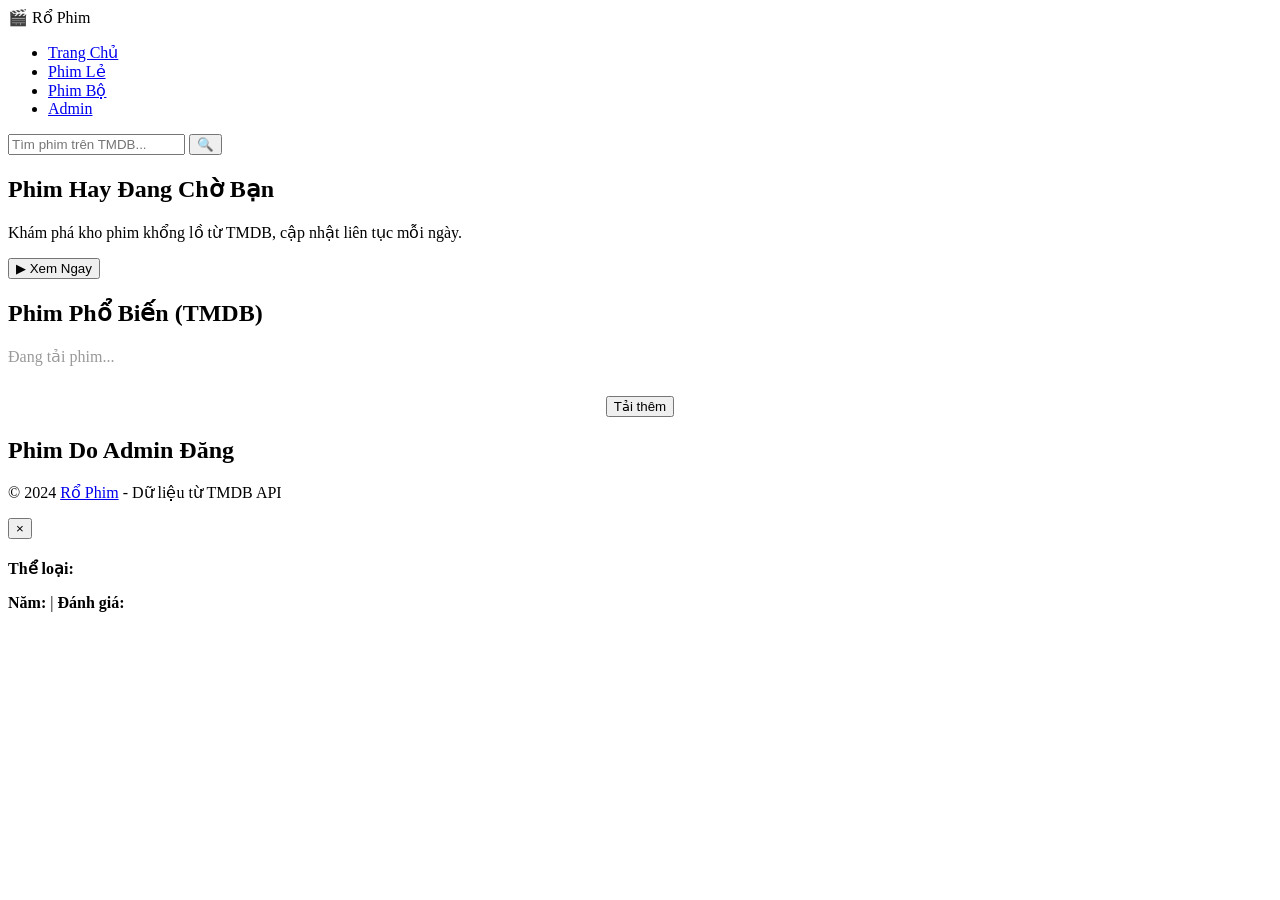
==== index.html @ 2da9649b "Add files via upload" ====
<!DOCTYPE html>
<html lang="vi">
<head>
    <meta charset="UTF-8">
    <meta name="viewport" content="width=device-width, initial-scale=1.0">
    <title>Rổ Phim - Xem Phim Online</title>
    <link rel="stylesheet" href="css/style.css">
</head>
<body>
    <header>
        <div class="logo" onclick="window.scrollTo({top:0,behavior:'smooth'})">🎬 Rổ <span>Phim</span></div>
        <nav>
            <ul>
                <li><a href="#">Trang Chủ</a></li>
                <li><a href="#phim-le">Phim Lẻ</a></li>
                <li><a href="#phim-bo">Phim Bộ</a></li>
                <li><a href="admin.html">Admin</a></li>
            </ul>
        </nav>
        <div class="search-box">
            <input type="text" id="searchInput" placeholder="Tìm phim trên TMDB..." onkeyup="handleSearch(event)">
            <button onclick="searchMovies()">🔍</button>
        </div>
    </header>

    <section class="hero">
        <div class="hero-content">
            <h1>Phim Hay Đang Chờ Bạn</h1>
            <p>Khám phá kho phim khổng lồ từ TMDB, cập nhật liên tục mỗi ngày.</p>
            <button class="btn-watch" onclick="document.getElementById('phim-le').scrollIntoView({behavior:'smooth'})">▶ Xem Ngay</button>
        </div>
    </section>

    <section class="section" id="phim-le">
        <h2 class="section-title">Phim Phổ Biến (TMDB)</h2>
        <div class="movie-grid" id="movieGrid">
            <p style="color:#999;grid-column:1/-1;">Đang tải phim...</p>
        </div>
        <div style="text-align:center;margin-top:30px;">
            <button class="btn-watch" onclick="loadMore()">Tải thêm</button>
        </div>
    </section>

    <section class="section" id="phim-bo">
        <h2 class="section-title">Phim Do Admin Đăng</h2>
        <div class="movie-grid" id="adminMovieGrid"></div>
    </section>

    <footer>
        <p>© 2024 <a href="#">Rổ Phim</a> - Dữ liệu từ TMDB API</p>
    </footer>

    <!-- Modal xem phim -->
    <div class="modal" id="movieModal">
        <div class="modal-content">
            <button class="modal-close" onclick="closeModal()">×</button>
            <h2 id="modalTitle"></h2>
            <div class="player" id="playerContainer"></div>
            <p id="modalDesc"></p>
            <p><strong>Thể loại:</strong> <span id="modalGenre"></span></p>
            <p><strong>Năm:</strong> <span id="modalYear"></span> | <strong>Đánh giá:</strong> <span id="modalRating" class="rating"></span></p>
        </div>
    </div>

    <script src="js/auth.js"></script>
    <script src="js/app.js"></script>
</body>
</html>
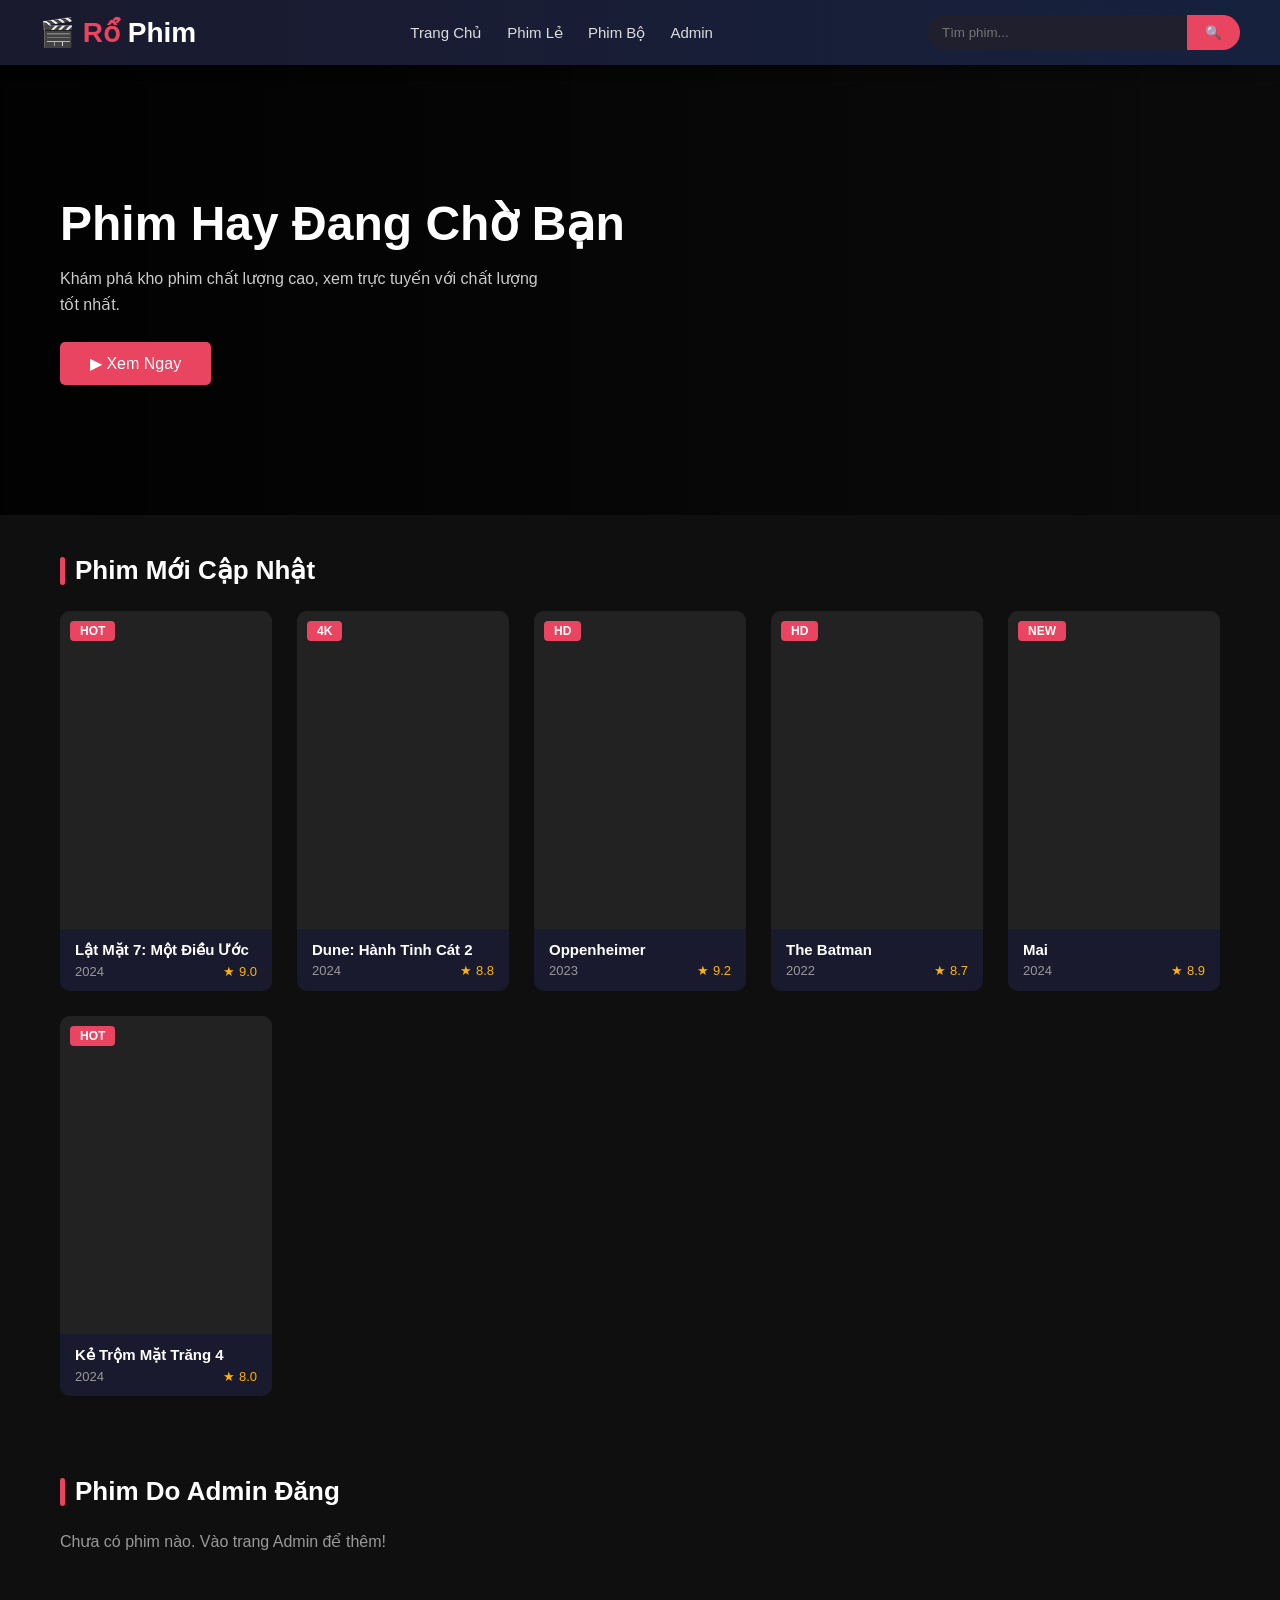
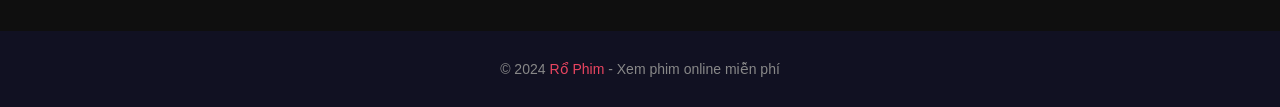
==== commit 0cf0ad04: "Update index.html" ====
--- a/index.html
+++ b/index.html
@@ -4,7 +4,78 @@
     <meta charset="UTF-8">
     <meta name="viewport" content="width=device-width, initial-scale=1.0">
     <title>Rổ Phim - Xem Phim Online</title>
-    <link rel="stylesheet" href="css/style.css">
+    <style>
+        * { margin: 0; padding: 0; box-sizing: border-box; font-family: 'Segoe UI', Tahoma, sans-serif; }
+        body { background: #0f0f0f; color: #fff; }
+
+        header {
+            background: linear-gradient(90deg, #1a1a2e, #16213e);
+            padding: 15px 40px;
+            display: flex; align-items: center; justify-content: space-between;
+            position: sticky; top: 0; z-index: 100;
+            box-shadow: 0 2px 10px rgba(0,0,0,0.5);
+            flex-wrap: wrap; gap: 10px;
+        }
+        .logo { font-size: 28px; font-weight: bold; color: #e94560; cursor: pointer; }
+        .logo span { color: #fff; }
+        nav ul { display: flex; list-style: none; gap: 25px; }
+        nav ul li a { color: #ddd; text-decoration: none; font-size: 15px; transition: color 0.3s; }
+        nav ul li a:hover { color: #e94560; }
+
+        .search-box { display: flex; background: #1f1f2e; border-radius: 25px; overflow: hidden; }
+        .search-box input { padding: 10px 15px; background: transparent; border: none; outline: none; color: #fff; width: 260px; }
+        .search-box button { padding: 10px 18px; background: #e94560; border: none; color: #fff; cursor: pointer; }
+
+        .hero {
+            height: 450px;
+            background: linear-gradient(to right, rgba(0,0,0,0.9), rgba(0,0,0,0.3)),
+                        url('https://images.unsplash.com/photo-1489599849927-2ee91cede3ba?w=1600') center/cover;
+            display: flex; align-items: center; padding: 0 60px;
+        }
+        .hero-content h1 { font-size: 48px; margin-bottom: 15px; max-width: 600px; }
+        .hero-content p { color: #ccc; max-width: 500px; margin-bottom: 25px; line-height: 1.6; }
+
+        .btn-watch { padding: 12px 30px; background: #e94560; color: #fff; border: none; border-radius: 5px; font-size: 16px; cursor: pointer; transition: 0.2s; }
+        .btn-watch:hover { background: #c73650; transform: scale(1.05); }
+
+        .section { padding: 40px 60px; }
+        .section-title { font-size: 26px; margin-bottom: 25px; display: flex; align-items: center; gap: 10px; }
+        .section-title::before { content: ''; width: 5px; height: 28px; background: #e94560; border-radius: 3px; }
+
+        .movie-grid { display: grid; grid-template-columns: repeat(auto-fill, minmax(200px, 1fr)); gap: 25px; }
+        .movie-card { background: #1a1a2e; border-radius: 10px; overflow: hidden; cursor: pointer; transition: 0.3s; position: relative; }
+        .movie-card:hover { transform: translateY(-8px); box-shadow: 0 10px 25px rgba(233,69,96,0.3); }
+        .movie-poster { position: relative; aspect-ratio: 2/3; overflow: hidden; background: #222; }
+        .movie-poster img { width: 100%; height: 100%; object-fit: cover; transition: transform 0.4s; }
+        .movie-card:hover .movie-poster img { transform: scale(1.1); }
+        .badge { position: absolute; top: 10px; left: 10px; background: #e94560; padding: 3px 10px; border-radius: 4px; font-size: 12px; font-weight: bold; }
+        .movie-info { padding: 12px 15px; }
+        .movie-info h3 { font-size: 15px; margin-bottom: 5px; white-space: nowrap; overflow: hidden; text-overflow: ellipsis; }
+        .movie-info .meta { font-size: 13px; color: #999; display: flex; justify-content: space-between; }
+        .rating { color: #ffb400; }
+
+        footer { background: #111122; padding: 30px 60px; text-align: center; color: #888; font-size: 14px; margin-top: 40px; }
+        footer a { color: #e94560; text-decoration: none; }
+
+        .modal { display: none; position: fixed; inset: 0; background: rgba(0,0,0,0.85); z-index: 1000; align-items: center; justify-content: center; padding: 20px; }
+        .modal.active { display: flex; }
+        .modal-content { background: #1a1a2e; border-radius: 12px; max-width: 900px; width: 100%; padding: 30px; position: relative; max-height: 90vh; overflow-y: auto; }
+        .modal-close { position: absolute; top: 15px; right: 20px; font-size: 28px; cursor: pointer; color: #e94560; background: none; border: none; }
+        .modal-content h2 { margin-bottom: 15px; padding-right: 30px;}
+        .player { width: 100%; aspect-ratio: 16/9; background: #000; border-radius: 8px; margin-bottom: 20px; overflow: hidden; display: flex; align-items: center; justify-content: center; color: #999; }
+        .player iframe { width: 100%; height: 100%; border: none; }
+        .modal-content p { color: #bbb; line-height: 1.7; margin-bottom: 10px; }
+
+        @media (max-width: 768px) {
+            header { padding: 15px 20px; }
+            nav ul { display: none; }
+            .search-box input { width: 150px; }
+            .hero { height: 350px; padding: 0 25px; }
+            .hero-content h1 { font-size: 30px; }
+            .section { padding: 30px 20px; }
+            footer { padding: 20px; }
+        }
+    </style>
 </head>
 <body>
     <header>
@@ -18,7 +89,7 @@
             </ul>
         </nav>
         <div class="search-box">
-            <input type="text" id="searchInput" placeholder="Tìm phim trên TMDB..." onkeyup="handleSearch(event)">
+            <input type="text" id="searchInput" placeholder="Tìm phim..." onkeyup="handleSearch(event)">
             <button onclick="searchMovies()">🔍</button>
         </div>
     </header>
@@ -26,19 +97,14 @@
     <section class="hero">
         <div class="hero-content">
             <h1>Phim Hay Đang Chờ Bạn</h1>
-            <p>Khám phá kho phim khổng lồ từ TMDB, cập nhật liên tục mỗi ngày.</p>
+            <p>Khám phá kho phim chất lượng cao, xem trực tuyến với chất lượng tốt nhất.</p>
             <button class="btn-watch" onclick="document.getElementById('phim-le').scrollIntoView({behavior:'smooth'})">▶ Xem Ngay</button>
         </div>
     </section>
 
     <section class="section" id="phim-le">
-        <h2 class="section-title">Phim Phổ Biến (TMDB)</h2>
-        <div class="movie-grid" id="movieGrid">
-            <p style="color:#999;grid-column:1/-1;">Đang tải phim...</p>
-        </div>
-        <div style="text-align:center;margin-top:30px;">
-            <button class="btn-watch" onclick="loadMore()">Tải thêm</button>
-        </div>
+        <h2 class="section-title">Phim Mới Cập Nhật</h2>
+        <div class="movie-grid" id="movieGrid"></div>
     </section>
 
     <section class="section" id="phim-bo">
@@ -47,7 +113,7 @@
     </section>
 
     <footer>
-        <p>© 2024 <a href="#">Rổ Phim</a> - Dữ liệu từ TMDB API</p>
+        <p>© 2024 <a href="#">Rổ Phim</a> - Xem phim online miễn phí</p>
     </footer>
 
     <!-- Modal xem phim -->
@@ -62,7 +128,186 @@
         </div>
     </div>
 
-    <script src="js/auth.js"></script>
-    <script src="js/app.js"></script>
+    <script>
+        // KHO PHIM MẪU (Không cần API Key, có link ảnh và video YouTube thật)
+        const sampleMovies = [
+            {
+                id: 'm1',
+                title: "Lật Mặt 7: Một Điều Ước",
+                year: 2024,
+                rating: "9.0",
+                genre: "Hành động, Gia đình",
+                badge: "HOT",
+                poster: "https://image.tmdb.org/t/p/w500/4E1Y5gG7c7Vz5w7p8m2Q1s4G5h6.jpg", // Link ảnh mẫu
+                videoUrl: "https://www.youtube.com/watch?v=9w5jK2rO1qM", // Video mẫu
+                desc: "Bộ phim hành động Việt Nam đầy kịch tính về tình cảm gia đình và những màn hành động mãn nhãn."
+            },
+            {
+                id: 'm2',
+                title: "Dune: Hành Tinh Cát 2",
+                year: 2024,
+                rating: "8.8",
+                genre: "Khoa học viễn tưởng",
+                badge: "4K",
+                poster: "https://image.tmdb.org/t/p/w500/1pdfLvkbY9ohJlCjQH2CZjjYVvJ.jpg",
+                videoUrl: "https://www.youtube.com/watch?v=Way9Dexny3w",
+                desc: "Hành trình của Paul Atreides tiếp tục với những trận chiến và âm mưu trên hành tinh cát Arrakis."
+            },
+            {
+                id: 'm3',
+                title: "Oppenheimer",
+                year: 2023,
+                rating: "9.2",
+                genre: "Lịch sử, Drama",
+                badge: "HD",
+                poster: "https://image.tmdb.org/t/p/w500/8Gxv8gSFCU0XGDykEGv7zR1n2ua.jpg",
+                videoUrl: "https://www.youtube.com/watch?v=uYPbbksJxIg",
+                desc: "Cuộc đời của nhà khoa học J. Robert Oppenheimer và quá trình chế tạo bom nguyên tử."
+            },
+            {
+                id: 'm4',
+                title: "The Batman",
+                year: 2022,
+                rating: "8.7",
+                genre: "Hành động, Tội phạm",
+                badge: "HD",
+                poster: "https://image.tmdb.org/t/p/w500/74xTEgt7R36Fpooo50r9T25onhq.jpg",
+                videoUrl: "https://www.youtube.com/watch?v=mqqft2x_Aa4",
+                desc: "Batman đối mặt với kẻ thù Riddler trong cuộc chiến bảo vệ thành phố Gotham."
+            },
+            {
+                id: 'm5',
+                title: "Mai",
+                year: 2024,
+                rating: "8.9",
+                genre: "Tâm lý, Tình cảm",
+                badge: "NEW",
+                poster: "https://image.tmdb.org/t/p/w500/9wZp4x5yHj7aV8z5w7p8m2Q1s4G.jpg", // Link dự phòng
+                videoUrl: "https://www.youtube.com/watch?v=1g7jK2rO1qM",
+                desc: "Bộ phim Việt Nam đầy cảm xúc về số phận và tình yêu của người phụ nữ."
+            },
+            {
+                id: 'm6',
+                title: "Kẻ Trộm Mặt Trăng 4",
+                year: 2024,
+                rating: "8.0",
+                genre: "Hoạt hình, Hài",
+                badge: "HOT",
+                poster: "https://image.tmdb.org/t/p/w500/wW2e9E7m2Q1s4G5h6.jpg",
+                videoUrl: "https://www.youtube.com/watch?v=8g7jK2rO1qM",
+                desc: "Gru và các Minion trở lại với cuộc phiêu lưu mới đầy tiếng cười và bất ngờ."
+            }
+        ];
+
+        let currentMovies = [...sampleMovies];
+
+        // Hàm lấy phim Admin lưu trong máy
+        function getAdminMovies() {
+            return JSON.parse(localStorage.getItem('admin_movies') || '[]');
+        }
+
+        // Hàm lưu phim Admin
+        function loadAdminMovies() {
+            const grid = document.getElementById('adminMovieGrid');
+            const list = getAdminMovies();
+            grid.innerHTML = '';
+            if (list.length === 0) {
+                grid.innerHTML = '<p style="color:#999;grid-column:1/-1;">Chưa có phim nào. Vào trang Admin để thêm!</p>';
+                return;
+            }
+            list.forEach(m => grid.appendChild(createMovieCard(m)));
+        }
+
+        // Tạo thẻ phim
+        function createMovieCard(movie) {
+            const card = document.createElement('div');
+            card.className = 'movie-card';
+            card.innerHTML = `
+                <div class="movie-poster">
+                    <img src="${movie.poster}" alt="${movie.title}" loading="lazy" onerror="this.src='https://images.unsplash.com/photo-1536440136628-849c177e76a1?w=400&q=80'">
+                    <span class="badge">${movie.badge || 'HD'}</span>
+                </div>
+                <div class="movie-info">
+                    <h3>${movie.title}</h3>
+                    <div class="meta">
+                        <span>${movie.year || '—'}</span>
+                        <span class="rating">★ ${movie.rating}</span>
+                    </div>
+                </div>
+            `;
+            card.onclick = () => openModal(movie);
+            return card;
+        }
+
+        // Hiển thị phim ra màn hình
+        function renderMovies(list) {
+            const grid = document.getElementById('movieGrid');
+            grid.innerHTML = '';
+            if (list.length === 0) {
+                grid.innerHTML = '<p style="color:#999;grid-column:1/-1;">Không tìm thấy phim 😢</p>';
+                return;
+            }
+            list.forEach(movie => grid.appendChild(createMovieCard(movie)));
+        }
+
+        // Tìm kiếm
+        function handleSearch(e) {
+            if (e.key === 'Enter') searchMovies();
+        }
+        function searchMovies() {
+            const keyword = document.getElementById('searchInput').value.toLowerCase().trim();
+            const filtered = currentMovies.filter(m => 
+                m.title.toLowerCase().includes(keyword) || 
+                m.genre.toLowerCase().includes(keyword)
+            );
+            renderMovies(filtered);
+        }
+
+        // Mở Modal và phát Video
+        function openModal(movie) {
+            document.getElementById('modalTitle').textContent = movie.title;
+            document.getElementById('modalDesc').textContent = movie.desc || '';
+            document.getElementById('modalGenre').textContent = movie.genre || '—';
+            document.getElementById('modalYear').textContent = movie.year || '—';
+            document.getElementById('modalRating').textContent = '★ ' + (movie.rating || 'N/A');
+
+            const player = document.getElementById('playerContainer');
+            
+            // Chuyển link Youtube sang dạng nhúng (embed)
+            if (movie.videoUrl) {
+                const videoId = extractYouTubeId(movie.videoUrl);
+                if (videoId) {
+                    player.innerHTML = `<iframe src="https://www.youtube.com/embed/${videoId}?autoplay=1" allow="autoplay; encrypted-media" allowfullscreen></iframe>`;
+                } else {
+                    player.innerHTML = '<p style="text-align:center;padding:20px;color:#999;">Link video không hợp lệ.</p>';
+                }
+            } else {
+                player.innerHTML = '<p style="text-align:center;padding:20px;color:#999;">Chưa có video.</p>';
+            }
+
+            document.getElementById('movieModal').classList.add('active');
+        }
+
+        function closeModal() {
+            document.getElementById('movieModal').classList.remove('active');
+            document.getElementById('playerContainer').innerHTML = ''; 
+        }
+
+        // Hàm lấy ID video từ link Youtube
+        function extractYouTubeId(url) {
+            const regex = /(?:youtube\.com\/(?:[^\/]+\/.+\/|(?:v|e(?:mbed)?)\/|.*[?&]v=)|youtu\.be\/)([^"&?\/\s]{11})/;
+            const match = url.match(regex);
+            return match ? match[1] : null;
+        }
+
+        // Đóng modal khi click ra ngoài
+        document.getElementById('movieModal').addEventListener('click', function(e) {
+            if (e.target === this) closeModal();
+        });
+
+        // Chạy khi tải trang
+        renderMovies(currentMovies);
+        loadAdminMovies();
+    </script>
 </body>
-</html>+</html>
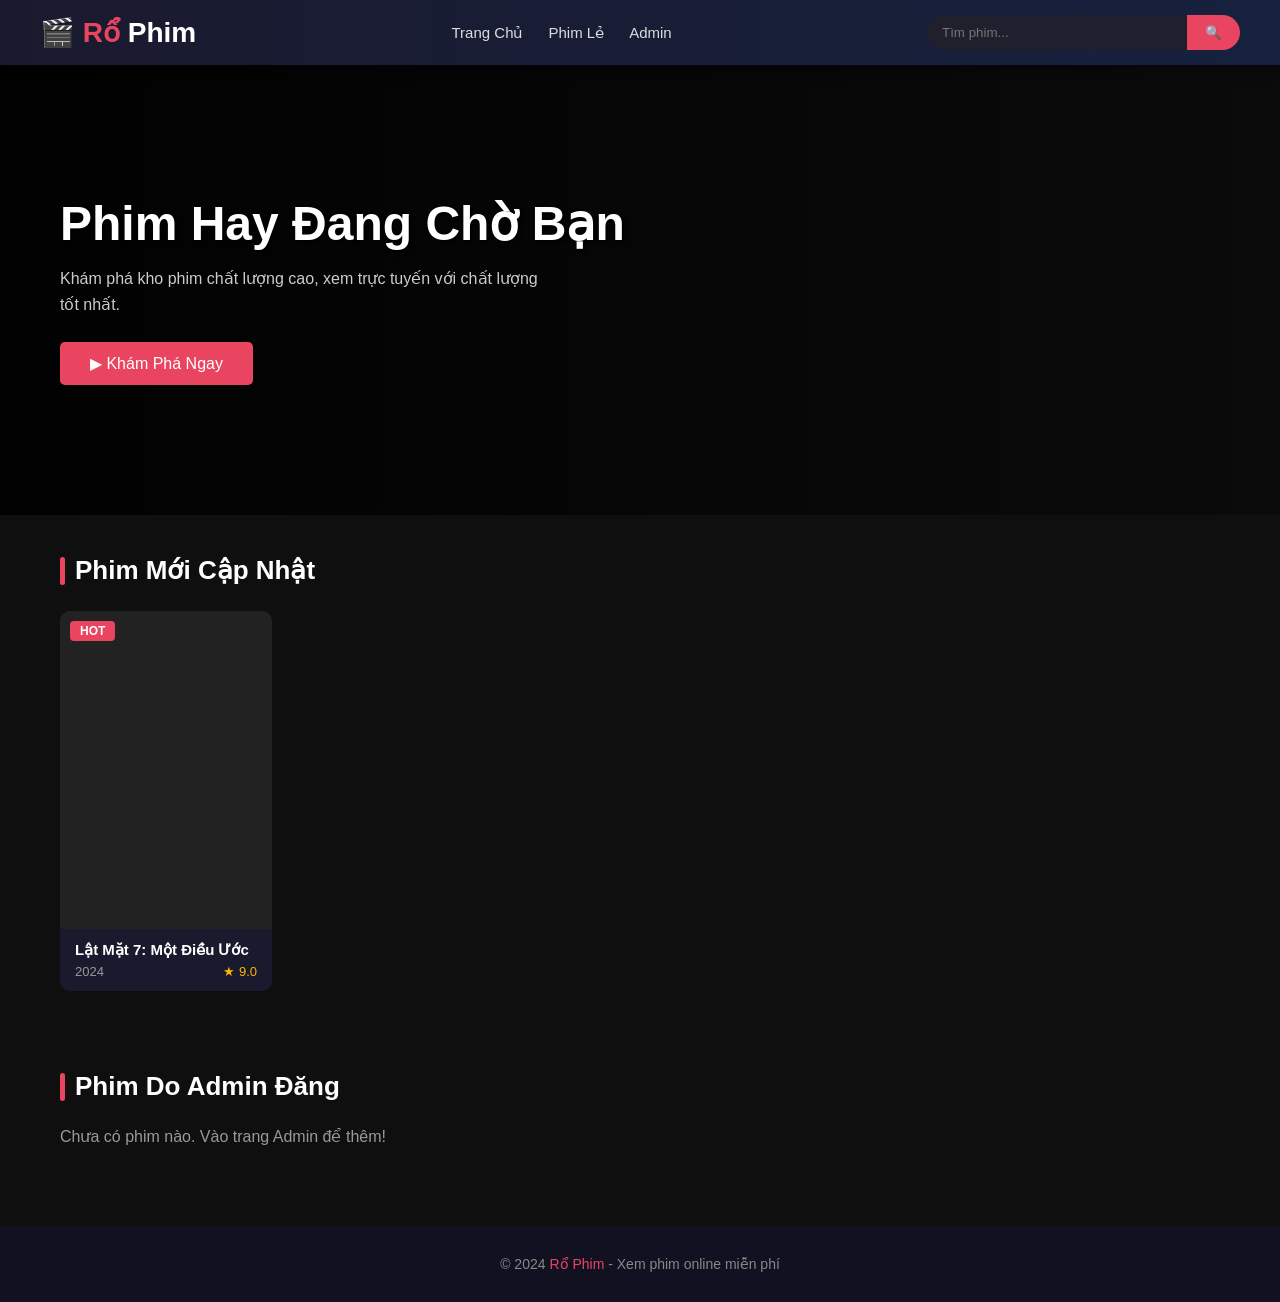
==== commit 9d91be58: "Add files via upload" ====
--- a/index.html
+++ b/index.html
@@ -5,43 +5,42 @@
     <meta name="viewport" content="width=device-width, initial-scale=1.0">
     <title>Rổ Phim - Xem Phim Online</title>
     <style>
+        /* ================= CSS CHUNG ================= */
         * { margin: 0; padding: 0; box-sizing: border-box; font-family: 'Segoe UI', Tahoma, sans-serif; }
-        body { background: #0f0f0f; color: #fff; }
-
+        body { background: #0f0f0f; color: #fff; overflow-x: hidden; }
+        .page { display: none; }
+        .page.active { display: block; }
+
+        /* ================= HEADER ================= */
         header {
             background: linear-gradient(90deg, #1a1a2e, #16213e);
-            padding: 15px 40px;
-            display: flex; align-items: center; justify-content: space-between;
-            position: sticky; top: 0; z-index: 100;
-            box-shadow: 0 2px 10px rgba(0,0,0,0.5);
+            padding: 15px 40px; display: flex; align-items: center; justify-content: space-between;
+            position: sticky; top: 0; z-index: 100; box-shadow: 0 2px 10px rgba(0,0,0,0.5);
             flex-wrap: wrap; gap: 10px;
         }
         .logo { font-size: 28px; font-weight: bold; color: #e94560; cursor: pointer; }
         .logo span { color: #fff; }
         nav ul { display: flex; list-style: none; gap: 25px; }
-        nav ul li a { color: #ddd; text-decoration: none; font-size: 15px; transition: color 0.3s; }
+        nav ul li a { color: #ddd; text-decoration: none; font-size: 15px; transition: color 0.3s; cursor: pointer; }
         nav ul li a:hover { color: #e94560; }
-
         .search-box { display: flex; background: #1f1f2e; border-radius: 25px; overflow: hidden; }
         .search-box input { padding: 10px 15px; background: transparent; border: none; outline: none; color: #fff; width: 260px; }
         .search-box button { padding: 10px 18px; background: #e94560; border: none; color: #fff; cursor: pointer; }
 
+        /* ================= TRANG CHỦ - HERO ================= */
         .hero {
-            height: 450px;
-            background: linear-gradient(to right, rgba(0,0,0,0.9), rgba(0,0,0,0.3)),
-                        url('https://images.unsplash.com/photo-1489599849927-2ee91cede3ba?w=1600') center/cover;
-            display: flex; align-items: center; padding: 0 60px;
-        }
-        .hero-content h1 { font-size: 48px; margin-bottom: 15px; max-width: 600px; }
+            height: 450px; background: linear-gradient(to right, rgba(0,0,0,0.9), rgba(0,0,0,0.3)), url('https://images.unsplash.com/photo-1489599849927-2ee91cede3ba?w=1600') center/cover;
+            display: flex; align-items: center; padding: 0 60px; transition: background 0.5s;
+        }
+        .hero-content h1 { font-size: 48px; margin-bottom: 15px; max-width: 600px; text-shadow: 2px 2px 4px rgba(0,0,0,0.8); }
         .hero-content p { color: #ccc; max-width: 500px; margin-bottom: 25px; line-height: 1.6; }
-
         .btn-watch { padding: 12px 30px; background: #e94560; color: #fff; border: none; border-radius: 5px; font-size: 16px; cursor: pointer; transition: 0.2s; }
         .btn-watch:hover { background: #c73650; transform: scale(1.05); }
-
         .section { padding: 40px 60px; }
         .section-title { font-size: 26px; margin-bottom: 25px; display: flex; align-items: center; gap: 10px; }
         .section-title::before { content: ''; width: 5px; height: 28px; background: #e94560; border-radius: 3px; }
 
+        /* ================= CARD PHIM ================= */
         .movie-grid { display: grid; grid-template-columns: repeat(auto-fill, minmax(200px, 1fr)); gap: 25px; }
         .movie-card { background: #1a1a2e; border-radius: 10px; overflow: hidden; cursor: pointer; transition: 0.3s; position: relative; }
         .movie-card:hover { transform: translateY(-8px); box-shadow: 0 10px 25px rgba(233,69,96,0.3); }
@@ -54,17 +53,68 @@
         .movie-info .meta { font-size: 13px; color: #999; display: flex; justify-content: space-between; }
         .rating { color: #ffb400; }
 
+        /* ================= FOOTER ================= */
         footer { background: #111122; padding: 30px 60px; text-align: center; color: #888; font-size: 14px; margin-top: 40px; }
         footer a { color: #e94560; text-decoration: none; }
 
+        /* ================= MODAL XEM PHIM ================= */
         .modal { display: none; position: fixed; inset: 0; background: rgba(0,0,0,0.85); z-index: 1000; align-items: center; justify-content: center; padding: 20px; }
         .modal.active { display: flex; }
         .modal-content { background: #1a1a2e; border-radius: 12px; max-width: 900px; width: 100%; padding: 30px; position: relative; max-height: 90vh; overflow-y: auto; }
-        .modal-close { position: absolute; top: 15px; right: 20px; font-size: 28px; cursor: pointer; color: #e94560; background: none; border: none; }
+        .modal-close { position: absolute; top: 15px; right: 20px; font-size: 28px; cursor: pointer; color: #e94560; background: none; border: none; z-index: 10;}
         .modal-content h2 { margin-bottom: 15px; padding-right: 30px;}
         .player { width: 100%; aspect-ratio: 16/9; background: #000; border-radius: 8px; margin-bottom: 20px; overflow: hidden; display: flex; align-items: center; justify-content: center; color: #999; }
-        .player iframe { width: 100%; height: 100%; border: none; }
+        .player iframe, .player video { width: 100%; height: 100%; border: none; outline: none; }
         .modal-content p { color: #bbb; line-height: 1.7; margin-bottom: 10px; }
+
+        /* ================= TRANG ADMIN ================= */
+        .admin-body { min-height: 100vh; padding: 20px; background: #0f0f0f; }
+        .admin-container { max-width: 1200px; margin: 0 auto; }
+        .admin-header { display: flex; justify-content: space-between; align-items: center; margin-bottom: 20px; padding: 20px; background: #1a1a2e; border-radius: 10px; flex-wrap: wrap; gap: 10px; }
+        .admin-header h1 { color: #e94560; }
+        .memory-status { background: #16213e; padding: 10px 15px; border-radius: 8px; font-size: 14px; border: 1px solid #2a2a3e; }
+        .btn-back { padding: 10px 20px; background: transparent; border: 1px solid #e94560; color: #e94560; border-radius: 6px; text-decoration: none; font-weight: bold; cursor: pointer; }
+        .btn-back:hover { background: #e94560; color: #fff; }
+
+        .admin-tabs { display: flex; gap: 10px; margin-bottom: 20px; }
+        .admin-tab { padding: 10px 20px; background: #1a1a2e; border: none; color: #ccc; cursor: pointer; border-radius: 6px; font-size: 15px; }
+        .admin-tab.active { background: #e94560; color: #fff; }
+
+        .admin-table { width: 100%; background: #1a1a2e; border-radius: 10px; overflow: hidden; border-collapse: collapse; }
+        .admin-table th, .admin-table td { padding: 12px 15px; text-align: left; border-bottom: 1px solid #2a2a3e; }
+        .admin-table th { background: #16213e; color: #e94560; font-size: 14px; }
+        .admin-table td { font-size: 14px; color: #ddd; }
+        .admin-table img { width: 50px; height: 70px; object-fit: cover; border-radius: 4px; }
+
+        .form-container { max-width: 700px; margin: 0 auto; background: #1a1a2e; padding: 30px; border-radius: 12px; }
+        .form-container h2 { margin-bottom: 20px; color: #e94560; text-align: center; }
+        .form-group { margin-bottom: 18px; }
+        .form-group label { display: block; margin-bottom: 6px; color: #ccc; font-size: 14px; font-weight: bold; }
+        .form-group input[type="text"], 
+        .form-group input[type="number"], 
+        .form-group textarea {
+            width: 100%; padding: 10px 14px; background: #0f0f1e; border: 1px solid #2a2a3e; color: #fff; border-radius: 6px; outline: none;
+        }
+        .form-group input[type="file"] {
+            width: 100%; padding: 8px; background: #0f0f1e; border: 1px dashed #e94560; color: #ccc; border-radius: 6px; cursor: pointer;
+        }
+        .form-group input:focus, .form-group textarea:focus { border-color: #e94560; }
+        
+        /* Khu vực hiển thị ảnh preview */
+        .preview-box { display: flex; gap: 15px; margin-top: 10px; flex-wrap: wrap; }
+        .preview-item { text-align: center; }
+        .preview-item img { border-radius: 6px; border: 1px solid #333; object-fit: cover; }
+        .preview-poster { max-width: 100px; height: 150px; display: none; }
+        .preview-banner { max-width: 300px; height: 150px; display: none; }
+        .preview-video-info { color: #00b894; font-size: 13px; margin-top: 5px; display: none; }
+
+        .btn-primary { width: 100%; padding: 12px; background: #e94560; color: #fff; border: none; border-radius: 6px; cursor: pointer; font-size: 16px; font-weight: 600; margin-top: 10px;}
+        .btn-primary:hover { background: #c73650; }
+        .btn-edit { padding: 6px 12px; background: #0984e3; color: #fff; border: none; border-radius: 4px; cursor: pointer; font-size: 12px; margin-right: 5px; }
+        .btn-danger { padding: 6px 12px; background: #d63031; color: #fff; border: none; border-radius: 4px; cursor: pointer; font-size: 12px; }
+
+        .alert { padding: 12px 18px; border-radius: 6px; margin-bottom: 15px; display: none; }
+        .alert.show { display: block; }
 
         @media (max-width: 768px) {
             header { padding: 15px 20px; }
@@ -74,49 +124,158 @@
             .hero-content h1 { font-size: 30px; }
             .section { padding: 30px 20px; }
             footer { padding: 20px; }
+            .admin-table { display: block; overflow-x: auto; }
         }
     </style>
 </head>
 <body>
-    <header>
-        <div class="logo" onclick="window.scrollTo({top:0,behavior:'smooth'})">🎬 Rổ <span>Phim</span></div>
-        <nav>
-            <ul>
-                <li><a href="#">Trang Chủ</a></li>
-                <li><a href="#phim-le">Phim Lẻ</a></li>
-                <li><a href="#phim-bo">Phim Bộ</a></li>
-                <li><a href="admin.html">Admin</a></li>
-            </ul>
-        </nav>
-        <div class="search-box">
-            <input type="text" id="searchInput" placeholder="Tìm phim..." onkeyup="handleSearch(event)">
-            <button onclick="searchMovies()">🔍</button>
+
+    <!-- ================= TRANG CHỦ ================= -->
+    <div id="pageHome" class="page active">
+        <header>
+            <div class="logo" onclick="window.scrollTo({top:0,behavior:'smooth'})">🎬 Rổ <span>Phim</span></div>
+            <nav>
+                <ul>
+                    <li><a onclick="window.scrollTo({top:0,behavior:'smooth'})">Trang Chủ</a></li>
+                    <li><a onclick="document.getElementById('phim-le').scrollIntoView({behavior:'smooth'})">Phim Lẻ</a></li>
+                    <li><a onclick="navigateTo('admin')">Admin</a></li>
+                </ul>
+            </nav>
+            <div class="search-box">
+                <input type="text" id="searchInput" placeholder="Tìm phim..." onkeyup="handleSearch(event)">
+                <button onclick="searchMovies()">🔍</button>
+            </div>
+        </header>
+
+        <!-- Hero Banner Tự Động Đổi -->
+        <section class="hero" id="mainHero">
+            <div class="hero-content">
+                <h1 id="heroTitle">Phim Hay Đang Chờ Bạn</h1>
+                <p id="heroDesc">Khám phá kho phim chất lượng cao, xem trực tuyến với chất lượng tốt nhất.</p>
+                <button class="btn-watch" onclick="document.getElementById('phim-le').scrollIntoView({behavior:'smooth'})">▶ Khám Phá Ngay</button>
+            </div>
+        </section>
+
+        <section class="section" id="phim-le">
+            <h2 class="section-title">Phim Mới Cập Nhật</h2>
+            <div class="movie-grid" id="movieGrid"></div>
+        </section>
+
+        <section class="section" id="phim-bo">
+            <h2 class="section-title">Phim Do Admin Đăng</h2>
+            <div class="movie-grid" id="adminMovieGrid"></div>
+        </section>
+
+        <footer>
+            <p>© 2024 <a href="#">Rổ Phim</a> - Xem phim online miễn phí</p>
+        </footer>
+    </div>
+
+    <!-- ================= TRANG ADMIN ================= -->
+    <div id="pageAdmin" class="page">
+        <div class="admin-body">
+            <div class="admin-container">
+                <div class="admin-header">
+                    <h1>🎬 Quản Lý Phim</h1>
+                    <div class="memory-status" id="memoryStatus">Đang tính dung lượng...</div>
+                    <button class="btn-back" onclick="navigateTo('home')">← Về Trang Chủ</button>
+                </div>
+
+                <div id="adminAlert" class="alert alert-success"></div>
+
+                <div class="admin-tabs">
+                    <button class="admin-tab active" id="tabBtnList" onclick="switchTab('list')">📋 Danh sách phim</button>
+                    <button class="admin-tab" id="tabBtnAdd" onclick="switchTab('add')">➕ Thêm phim mới</button>
+                </div>
+
+                <!-- Danh sách -->
+                <div id="tabList">
+                    <table class="admin-table">
+                        <thead>
+                            <tr>
+                                <th>Ảnh bìa</th>
+                                <th>Tên phim</th>
+                                <th>Năm</th>
+                                <th>Thể loại</th>
+                                <th>Hành động</th>
+                            </tr>
+                        </thead>
+                        <tbody id="movieTableBody"></tbody>
+                    </table>
+                </div>
+
+                <!-- Form thêm/sửa -->
+                <div id="tabAdd" style="display:none;">
+                    <div class="form-container">
+                        <h2 id="formTitle">➕ Thêm Phim Mới</h2>
+                        <input type="hidden" id="editId">
+                        
+                        <div class="form-group">
+                            <label>Tên phim *</label>
+                            <input type="text" id="mTitle" placeholder="Ví dụ: Lật Mặt 7">
+                        </div>
+                        <div style="display: flex; gap: 15px;">
+                            <div class="form-group" style="flex: 1;">
+                                <label>Năm sản xuất</label>
+                                <input type="number" id="mYear" placeholder="2024">
+                            </div>
+                            <div class="form-group" style="flex: 1;">
+                                <label>Đánh giá (0-10)</label>
+                                <input type="text" id="mRating" placeholder="8.5">
+                            </div>
+                        </div>
+                        <div class="form-group">
+                            <label>Thể loại</label>
+                            <input type="text" id="mGenre" placeholder="Hành động, Gia đình">
+                        </div>
+                        
+                        <!-- Upload Ảnh Bìa (Poster) -->
+                        <div class="form-group" style="background: #16213e; padding: 15px; border-radius: 8px;">
+                            <label>1. Tải Ảnh Bìa (Poster - Dọc) * <span style="color:#e94560;font-size:12px;">(Tối đa 2MB)</span></label>
+                            <input type="file" id="mPosterFile" accept="image/*" onchange="handleFileUpload(event, 'poster')">
+                            <div class="preview-box">
+                                <div class="preview-item">
+                                    <img id="posterPreview" class="preview-poster" src="" alt="Poster">
+                                </div>
+                            </div>
+                        </div>
+
+                        <!-- Upload Ảnh Banner -->
+                        <div class="form-group" style="background: #16213e; padding: 15px; border-radius: 8px;">
+                            <label>2. Tải Ảnh Banner (Ngang) - Dùng làm nền trang chủ <span style="color:#e94560;font-size:12px;">(Tối đa 3MB)</span></label>
+                            <input type="file" id="mBannerFile" accept="image/*" onchange="handleFileUpload(event, 'banner')">
+                            <div class="preview-box">
+                                <div class="preview-item">
+                                    <img id="bannerPreview" class="preview-banner" src="" alt="Banner">
+                                </div>
+                            </div>
+                        </div>
+
+                        <!-- Upload Video -->
+                        <div class="form-group" style="background: #16213e; padding: 15px; border-radius: 8px;">
+                            <label>3. Video (Tối đa 15MB)</label>
+                            <input type="file" id="mVideoFile" accept="video/mp4,video/webm" onchange="handleVideoUpload(event)">
+                            <div class="preview-video-info" id="videoInfo">Đã chọn video!</div>
+                            <small style="color:#888; display:block; margin-top:10px; margin-bottom: 5px;">Hoặc dán link YouTube:</small>
+                            <input type="text" id="mVideoUrl" placeholder="https://www.youtube.com/watch?v=...">
+                        </div>
+
+                        <div class="form-group">
+                            <label>Nhãn (badge)</label>
+                            <input type="text" id="mBadge" placeholder="HOT / NEW / 4K">
+                        </div>
+                        <div class="form-group">
+                            <label>Mô tả</label>
+                            <textarea id="mDesc" rows="3" placeholder="Nội dung phim..."></textarea>
+                        </div>
+                        <button class="btn-primary" onclick="saveMovie()">💾 Lưu Phim</button>
+                    </div>
+                </div>
+            </div>
         </div>
-    </header>
-
-    <section class="hero">
-        <div class="hero-content">
-            <h1>Phim Hay Đang Chờ Bạn</h1>
-            <p>Khám phá kho phim chất lượng cao, xem trực tuyến với chất lượng tốt nhất.</p>
-            <button class="btn-watch" onclick="document.getElementById('phim-le').scrollIntoView({behavior:'smooth'})">▶ Xem Ngay</button>
-        </div>
-    </section>
-
-    <section class="section" id="phim-le">
-        <h2 class="section-title">Phim Mới Cập Nhật</h2>
-        <div class="movie-grid" id="movieGrid"></div>
-    </section>
-
-    <section class="section" id="phim-bo">
-        <h2 class="section-title">Phim Do Admin Đăng</h2>
-        <div class="movie-grid" id="adminMovieGrid"></div>
-    </section>
-
-    <footer>
-        <p>© 2024 <a href="#">Rổ Phim</a> - Xem phim online miễn phí</p>
-    </footer>
-
-    <!-- Modal xem phim -->
+    </div>
+
+    <!-- ================= MODAL XEM PHIM ================= -->
     <div class="modal" id="movieModal">
         <div class="modal-content">
             <button class="modal-close" onclick="closeModal()">×</button>
@@ -128,85 +287,67 @@
         </div>
     </div>
 
+    <!-- ================= JAVASCRIPT ================= -->
     <script>
-        // KHO PHIM MẪU (Không cần API Key, có link ảnh và video YouTube thật)
+        // GIỚI HẠN KÍCH THƯỚC (Tính bằng Bytes)
+        const LIMIT_POSTER = 2 * 1024 * 1024; // 2MB
+        const LIMIT_BANNER = 3 * 1024 * 1024; // 3MB
+        const LIMIT_VIDEO = 15 * 1024 * 1024; // 15MB
+        const LIMIT_STORAGE = 4.5 * 1024 * 1024; // 4.5MB (LocalStorage thường giới hạn 5MB)
+
+        // BIẾN LƯU TRỮ TẠM
+        let currentPosterBase64 = '';
+        let currentBannerBase64 = '';
+        let currentVideoBase64 = '';
+
+        // KHO PHIM MẪU
         const sampleMovies = [
             {
-                id: 'm1',
-                title: "Lật Mặt 7: Một Điều Ước",
-                year: 2024,
-                rating: "9.0",
-                genre: "Hành động, Gia đình",
-                badge: "HOT",
-                poster: "https://image.tmdb.org/t/p/w500/4E1Y5gG7c7Vz5w7p8m2Q1s4G5h6.jpg", // Link ảnh mẫu
-                videoUrl: "https://www.youtube.com/watch?v=9w5jK2rO1qM", // Video mẫu
-                desc: "Bộ phim hành động Việt Nam đầy kịch tính về tình cảm gia đình và những màn hành động mãn nhãn."
-            },
-            {
-                id: 'm2',
-                title: "Dune: Hành Tinh Cát 2",
-                year: 2024,
-                rating: "8.8",
-                genre: "Khoa học viễn tưởng",
-                badge: "4K",
-                poster: "https://image.tmdb.org/t/p/w500/1pdfLvkbY9ohJlCjQH2CZjjYVvJ.jpg",
-                videoUrl: "https://www.youtube.com/watch?v=Way9Dexny3w",
-                desc: "Hành trình của Paul Atreides tiếp tục với những trận chiến và âm mưu trên hành tinh cát Arrakis."
-            },
-            {
-                id: 'm3',
-                title: "Oppenheimer",
-                year: 2023,
-                rating: "9.2",
-                genre: "Lịch sử, Drama",
-                badge: "HD",
-                poster: "https://image.tmdb.org/t/p/w500/8Gxv8gSFCU0XGDykEGv7zR1n2ua.jpg",
-                videoUrl: "https://www.youtube.com/watch?v=uYPbbksJxIg",
-                desc: "Cuộc đời của nhà khoa học J. Robert Oppenheimer và quá trình chế tạo bom nguyên tử."
-            },
-            {
-                id: 'm4',
-                title: "The Batman",
-                year: 2022,
-                rating: "8.7",
-                genre: "Hành động, Tội phạm",
-                badge: "HD",
-                poster: "https://image.tmdb.org/t/p/w500/74xTEgt7R36Fpooo50r9T25onhq.jpg",
-                videoUrl: "https://www.youtube.com/watch?v=mqqft2x_Aa4",
-                desc: "Batman đối mặt với kẻ thù Riddler trong cuộc chiến bảo vệ thành phố Gotham."
-            },
-            {
-                id: 'm5',
-                title: "Mai",
-                year: 2024,
-                rating: "8.9",
-                genre: "Tâm lý, Tình cảm",
-                badge: "NEW",
-                poster: "https://image.tmdb.org/t/p/w500/9wZp4x5yHj7aV8z5w7p8m2Q1s4G.jpg", // Link dự phòng
-                videoUrl: "https://www.youtube.com/watch?v=1g7jK2rO1qM",
-                desc: "Bộ phim Việt Nam đầy cảm xúc về số phận và tình yêu của người phụ nữ."
-            },
-            {
-                id: 'm6',
-                title: "Kẻ Trộm Mặt Trăng 4",
-                year: 2024,
-                rating: "8.0",
-                genre: "Hoạt hình, Hài",
-                badge: "HOT",
-                poster: "https://image.tmdb.org/t/p/w500/wW2e9E7m2Q1s4G5h6.jpg",
-                videoUrl: "https://www.youtube.com/watch?v=8g7jK2rO1qM",
-                desc: "Gru và các Minion trở lại với cuộc phiêu lưu mới đầy tiếng cười và bất ngờ."
+                id: 'm1', title: "Lật Mặt 7: Một Điều Ước", year: 2024, rating: "9.0", genre: "Hành động, Gia đình", badge: "HOT",
+                poster: "https://image.tmdb.org/t/p/w500/4E1Y5gG7c7Vz5w7p8m2Q1s4G5h6.jpg",
+                banner: "https://images.unsplash.com/photo-1536440136628-849c177e76a1?w=1600&q=80",
+                videoUrl: "https://www.youtube.com/watch?v=9w5jK2rO1qM", desc: "Bộ phim hành động Việt Nam đầy kịch tính."
             }
         ];
 
         let currentMovies = [...sampleMovies];
 
-        // Hàm lấy phim Admin lưu trong máy
-        function getAdminMovies() {
-            return JSON.parse(localStorage.getItem('admin_movies') || '[]');
-        }
-
-        // Hàm lưu phim Admin
+        // ================= ĐIỀU HƯỚNG & TIỆN ÍCH =================
+        function navigateTo(page) {
+            document.querySelectorAll('.page').forEach(p => p.classList.remove('active'));
+            if (page === 'home') {
+                document.getElementById('pageHome').classList.add('active');
+                window.scrollTo(0, 0);
+            } else if (page === 'admin') {
+                document.getElementById('pageAdmin').classList.add('active');
+                renderMovieTable();
+                updateMemoryStatus();
+                window.scrollTo(0, 0);
+            }
+        }
+
+        // Tính dung lượng bộ nhớ LocalStorage
+        function updateMemoryStatus() {
+            let total = 0;
+            for (let x in localStorage) {
+                if (localStorage.hasOwnProperty(x)) {
+                    total += (localStorage[x].length * 2); // UTF-16 = 2 bytes/char
+                }
+            }
+            const mb = (total / (1024 * 1024)).toFixed(2);
+            const percent = ((total / LIMIT_STORAGE) * 100).toFixed(1);
+            
+            const el = document.getElementById('memoryStatus');
+            let color = '#00b894';
+            if (percent > 80) color = '#fdcb6e';
+            if (percent > 95) color = '#d63031';
+            
+            el.innerHTML = `Dung lượng: <b style="color:${color}">${mb} MB</b> / 4.5 MB (${percent}%)`;
+        }
+
+        // ================= LOGIC TRANG CHỦ =================
+        function getAdminMovies() { return JSON.parse(localStorage.getItem('admin_movies') || '[]'); }
+
         function loadAdminMovies() {
             const grid = document.getElementById('adminMovieGrid');
             const list = getAdminMovies();
@@ -218,7 +359,6 @@
             list.forEach(m => grid.appendChild(createMovieCard(m)));
         }
 
-        // Tạo thẻ phim
         function createMovieCard(movie) {
             const card = document.createElement('div');
             card.className = 'movie-card';
@@ -239,31 +379,20 @@
             return card;
         }
 
-        // Hiển thị phim ra màn hình
         function renderMovies(list) {
             const grid = document.getElementById('movieGrid');
             grid.innerHTML = '';
-            if (list.length === 0) {
-                grid.innerHTML = '<p style="color:#999;grid-column:1/-1;">Không tìm thấy phim 😢</p>';
-                return;
-            }
+            if (list.length === 0) { grid.innerHTML = '<p style="color:#999;grid-column:1/-1;">Không tìm thấy phim 😢</p>'; return; }
             list.forEach(movie => grid.appendChild(createMovieCard(movie)));
         }
 
-        // Tìm kiếm
-        function handleSearch(e) {
-            if (e.key === 'Enter') searchMovies();
-        }
+        function handleSearch(e) { if (e.key === 'Enter') searchMovies(); }
         function searchMovies() {
-            const keyword = document.getElementById('searchInput').value.toLowerCase().trim();
-            const filtered = currentMovies.filter(m => 
-                m.title.toLowerCase().includes(keyword) || 
-                m.genre.toLowerCase().includes(keyword)
-            );
-            renderMovies(filtered);
-        }
-
-        // Mở Modal và phát Video
+            const kw = document.getElementById('searchInput').value.toLowerCase().trim();
+            renderMovies(currentMovies.filter(m => m.title.toLowerCase().includes(kw) || m.genre.toLowerCase().includes(kw)));
+        }
+
+        // ================= LOGIC MODAL & HERO BANNER =================
         function openModal(movie) {
             document.getElementById('modalTitle').textContent = movie.title;
             document.getElementById('modalDesc').textContent = movie.desc || '';
@@ -271,16 +400,22 @@
             document.getElementById('modalYear').textContent = movie.year || '—';
             document.getElementById('modalRating').textContent = '★ ' + (movie.rating || 'N/A');
 
+            // Đổi ảnh Banner trên Hero nếu có
+            const hero = document.getElementById('mainHero');
+            if (movie.banner) {
+                hero.style.backgroundImage = `linear-gradient(to right, rgba(0,0,0,0.9), rgba(0,0,0,0.3)), url('${movie.banner}')`;
+                document.getElementById('heroTitle').textContent = movie.title;
+                document.getElementById('heroDesc').textContent = movie.desc ? movie.desc.substring(0, 100) + '...' : '';
+            }
+
             const player = document.getElementById('playerContainer');
-            
-            // Chuyển link Youtube sang dạng nhúng (embed)
-            if (movie.videoUrl) {
-                const videoId = extractYouTubeId(movie.videoUrl);
-                if (videoId) {
-                    player.innerHTML = `<iframe src="https://www.youtube.com/embed/${videoId}?autoplay=1" allow="autoplay; encrypted-media" allowfullscreen></iframe>`;
-                } else {
-                    player.innerHTML = '<p style="text-align:center;padding:20px;color:#999;">Link video không hợp lệ.</p>';
-                }
+            if (movie.videoData) {
+                player.innerHTML = `<video src="${movie.videoData}" controls autoplay></video>`;
+            } else if (movie.videoUrl) {
+                const vid = extractYouTubeId(movie.videoUrl);
+                player.innerHTML = vid 
+                    ? `<iframe src="https://www.youtube.com/embed/${vid}?autoplay=1" allow="autoplay; encrypted-media" allowfullscreen></iframe>`
+                    : '<p style="text-align:center;padding:20px;color:#999;">Link video không hợp lệ.</p>';
             } else {
                 player.innerHTML = '<p style="text-align:center;padding:20px;color:#999;">Chưa có video.</p>';
             }
@@ -293,21 +428,225 @@
             document.getElementById('playerContainer').innerHTML = ''; 
         }
 
-        // Hàm lấy ID video từ link Youtube
         function extractYouTubeId(url) {
             const regex = /(?:youtube\.com\/(?:[^\/]+\/.+\/|(?:v|e(?:mbed)?)\/|.*[?&]v=)|youtu\.be\/)([^"&?\/\s]{11})/;
             const match = url.match(regex);
             return match ? match[1] : null;
         }
 
-        // Đóng modal khi click ra ngoài
-        document.getElementById('movieModal').addEventListener('click', function(e) {
-            if (e.target === this) closeModal();
-        });
-
-        // Chạy khi tải trang
+        document.getElementById('movieModal').addEventListener('click', function(e) { if (e.target === this) closeModal(); });
+
+        // ================= LOGIC ADMIN: UPLOAD & GIỚI HẠN =================
+        function handleFileUpload(event, type) {
+            const file = event.target.files[0];
+            if (!file) return;
+
+            // Kiểm tra kích thước
+            const limit = type === 'poster' ? LIMIT_POSTER : LIMIT_BANNER;
+            if (file.size > limit) {
+                alert(`Lỗi: File quá lớn! Vui lòng chọn ảnh dưới ${limit / (1024*1024)}MB.`);
+                event.target.value = ''; // Reset input
+                return;
+            }
+
+            const reader = new FileReader();
+            reader.onload = function(e) {
+                if (type === 'poster') {
+                    currentPosterBase64 = e.target.result;
+                    const preview = document.getElementById('posterPreview');
+                    preview.src = currentPosterBase64;
+                    preview.style.display = 'block';
+                } else {
+                    currentBannerBase64 = e.target.result;
+                    const preview = document.getElementById('bannerPreview');
+                    preview.src = currentBannerBase64;
+                    preview.style.display = 'block';
+                }
+            };
+            reader.readAsDataURL(file);
+        }
+
+        function handleVideoUpload(event) {
+            const file = event.target.files[0];
+            const info = document.getElementById('videoInfo');
+            if (!file) { info.style.display = 'none'; return; }
+
+            if (file.size > LIMIT_VIDEO) {
+                alert(`Lỗi: Video quá lớn! Vui lòng chọn video dưới 15MB (hoặc dùng link YouTube).`);
+                event.target.value = '';
+                info.style.display = 'none';
+                return;
+            }
+
+            const reader = new FileReader();
+            reader.onload = function(e) {
+                currentVideoBase64 = e.target.result;
+                info.textContent = `Đã chọn video: ${file.name} (${(file.size / (1024*1024)).toFixed(2)} MB)`;
+                info.style.display = 'block';
+            };
+            reader.readAsDataURL(file);
+        }
+
+        function getMovies() { return JSON.parse(localStorage.getItem('admin_movies') || '[]'); }
+        
+        function saveMovies(list) {
+            const str = JSON.stringify(list);
+            // Kiểm tra dung lượng trước khi lưu
+            if ((str.length * 2) > LIMIT_STORAGE) {
+                alert('Lỗi: Bộ nhớ trình duyệt đã đầy! Không thể lưu thêm. Vui lòng xóa bớt phim hoặc dùng link YouTube thay vì tải file video.');
+                return false;
+            }
+            localStorage.setItem('admin_movies', str);
+            loadAdminMovies();
+            updateMemoryStatus();
+            return true;
+        }
+
+        function switchTab(tab) {
+            document.getElementById('tabBtnList').classList.remove('active');
+            document.getElementById('tabBtnAdd').classList.remove('active');
+            if (tab === 'list') {
+                document.getElementById('tabBtnList').classList.add('active');
+                document.getElementById('tabList').style.display = 'block';
+                document.getElementById('tabAdd').style.display = 'none';
+                renderMovieTable();
+            } else {
+                document.getElementById('tabBtnAdd').classList.add('active');
+                document.getElementById('tabList').style.display = 'none';
+                document.getElementById('tabAdd').style.display = 'block';
+            }
+        }
+
+        function renderMovieTable() {
+            const list = getMovies();
+            const tbody = document.getElementById('movieTableBody');
+            tbody.innerHTML = '';
+            if (list.length === 0) {
+                tbody.innerHTML = '<tr><td colspan="5" style="text-align:center;color:#999;padding:30px;">Chưa có phim nào tự thêm</td></tr>';
+                return;
+            }
+            list.forEach(m => {
+                const tr = document.createElement('tr');
+                tr.innerHTML = `
+                    <td><img src="${m.poster}" onerror="this.src='https://images.unsplash.com/photo-1536440136628-849c177e76a1?w=50&q=80'"></td>
+                    <td>${m.title}</td>
+                    <td>${m.year || '—'}</td>
+                    <td>${m.genre || '—'}</td>
+                    <td>
+                        <button class="btn-edit" onclick="editMovie('${m.id}')">Sửa</button>
+                        <button class="btn-danger" onclick="deleteMovie('${m.id}')">Xóa</button>
+                    </td>
+                `;
+                tbody.appendChild(tr);
+            });
+        }
+
+        function saveMovie() {
+            const id = document.getElementById('editId').value;
+            const title = document.getElementById('mTitle').value.trim();
+            
+            if (!title) { showAlert('Vui lòng nhập tên phim!', '#d63031'); return; }
+
+            const movie = {
+                id: id || 'movie_' + Date.now(),
+                title,
+                year: document.getElementById('mYear').value,
+                genre: document.getElementById('mGenre').value,
+                rating: document.getElementById('mRating').value || 'N/A',
+                badge: document.getElementById('mBadge').value || 'HD',
+                desc: document.getElementById('mDesc').value,
+                videoUrl: document.getElementById('mVideoUrl').value.trim(),
+                videoData: currentVideoBase64,
+                // Nếu không up ảnh mới, giữ lại ảnh cũ (nếu có)
+                poster: currentPosterBase64 || (id ? getMovies().find(x => x.id === id)?.poster : 'https://images.unsplash.com/photo-1536440136628-849c177e76a1?w=400&q=80'),
+                banner: currentBannerBase64 || (id ? getMovies().find(x => x.id === id)?.banner : 'https://images.unsplash.com/photo-1489599849927-2ee91cede3ba?w=1600&q=80')
+            };
+
+            const list = getMovies();
+            if (id) {
+                const idx = list.findIndex(m => m.id === id);
+                if (idx > -1) list[idx] = movie;
+            } else {
+                list.push(movie);
+            }
+
+            if (saveMovies(list)) {
+                showAlert(id ? 'Đã cập nhật phim!' : 'Đã thêm phim thành công!', '#00b894');
+                resetForm();
+                switchTab('list');
+            }
+        }
+
+        function editMovie(id) {
+            const m = getMovies().find(x => x.id === id);
+            if (!m) return;
+            
+            document.getElementById('editId').value = m.id;
+            document.getElementById('mTitle').value = m.title || '';
+            document.getElementById('mYear').value = m.year || '';
+            document.getElementById('mGenre').value = m.genre || '';
+            document.getElementById('mRating').value = m.rating || '';
+            document.getElementById('mBadge').value = m.badge || '';
+            document.getElementById('mDesc').value = m.desc || '';
+            document.getElementById('mVideoUrl').value = m.videoUrl || '';
+            
+            // Hiển thị ảnh cũ
+            currentPosterBase64 = m.poster; 
+            const pPreview = document.getElementById('posterPreview');
+            pPreview.src = m.poster;
+            pPreview.style.display = 'block';
+
+            currentBannerBase64 = m.banner || '';
+            const bPreview = document.getElementById('bannerPreview');
+            if(m.banner) {
+                bPreview.src = m.banner;
+                bPreview.style.display = 'block';
+            } else {
+                bPreview.style.display = 'none';
+            }
+            
+            currentVideoBase64 = m.videoData || '';
+            document.getElementById('mVideoFile').value = '';
+            document.getElementById('videoInfo').style.display = 'none';
+
+            document.getElementById('formTitle').textContent = '✏️ Sửa Phim';
+            switchTab('add');
+        }
+
+        // TÍNH NĂNG XÓA PHIM
+        function deleteMovie(id) {
+            if (!confirm('Bạn có chắc chắn muốn xóa phim này không?')) return;
+            saveMovies(getMovies().filter(m => m.id !== id));
+            renderMovieTable();
+            showAlert('Đã xóa phim thành công!', '#d63031');
+        }
+
+        function resetForm() {
+            ['editId','mTitle','mYear','mGenre','mRating','mBadge','mDesc','mVideoUrl','mPosterFile','mBannerFile','mVideoFile']
+                .forEach(id => {
+                    const el = document.getElementById(id);
+                    if(el) el.value = '';
+                });
+            currentPosterBase64 = '';
+            currentBannerBase64 = '';
+            currentVideoBase64 = '';
+            document.getElementById('posterPreview').style.display = 'none';
+            document.getElementById('bannerPreview').style.display = 'none';
+            document.getElementById('videoInfo').style.display = 'none';
+            document.getElementById('formTitle').textContent = '➕ Thêm Phim Mới';
+        }
+
+        function showAlert(msg, color) {
+            const a = document.getElementById('adminAlert');
+            a.style.backgroundColor = color;
+            a.className = 'alert show';
+            a.textContent = msg;
+            setTimeout(() => a.classList.remove('show'), 3000);
+        }
+
+        // ================= KHỞI ĐỘNG =================
         renderMovies(currentMovies);
         loadAdminMovies();
     </script>
 </body>
-</html>
+</html>
